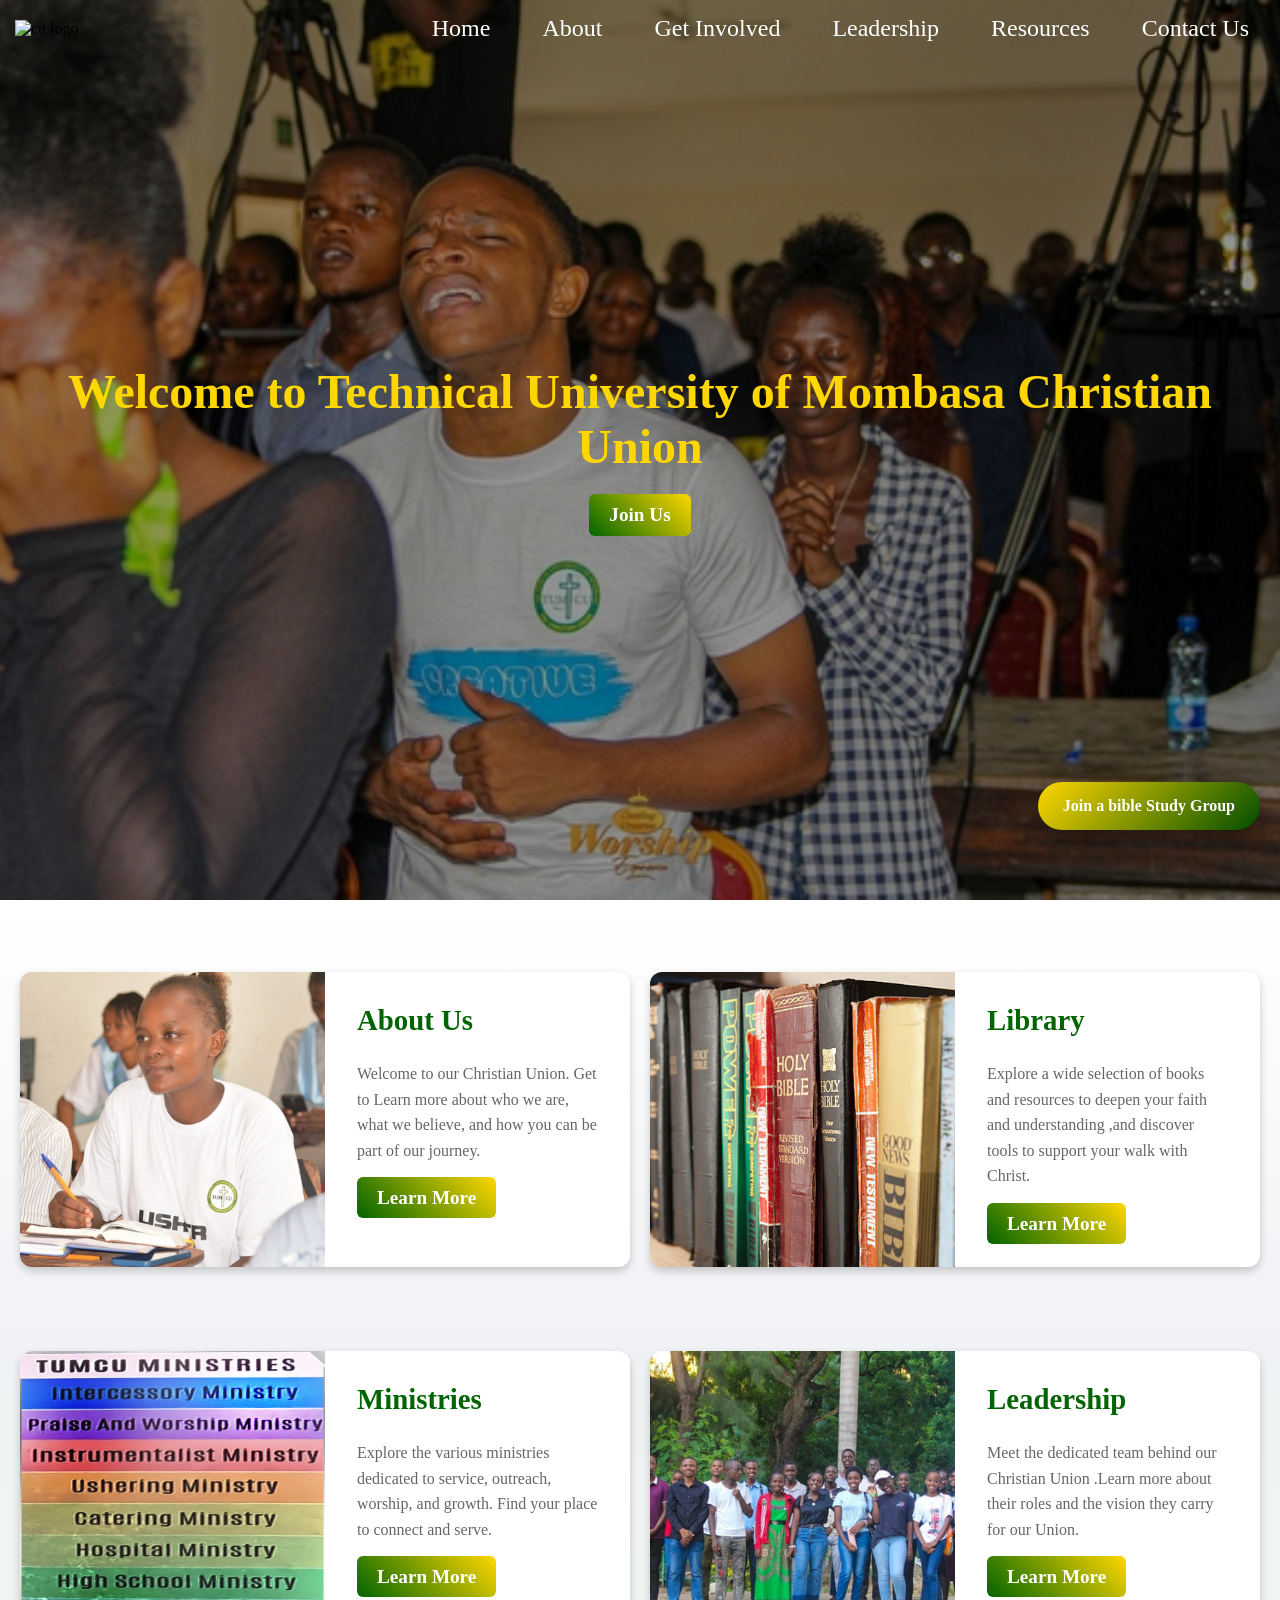
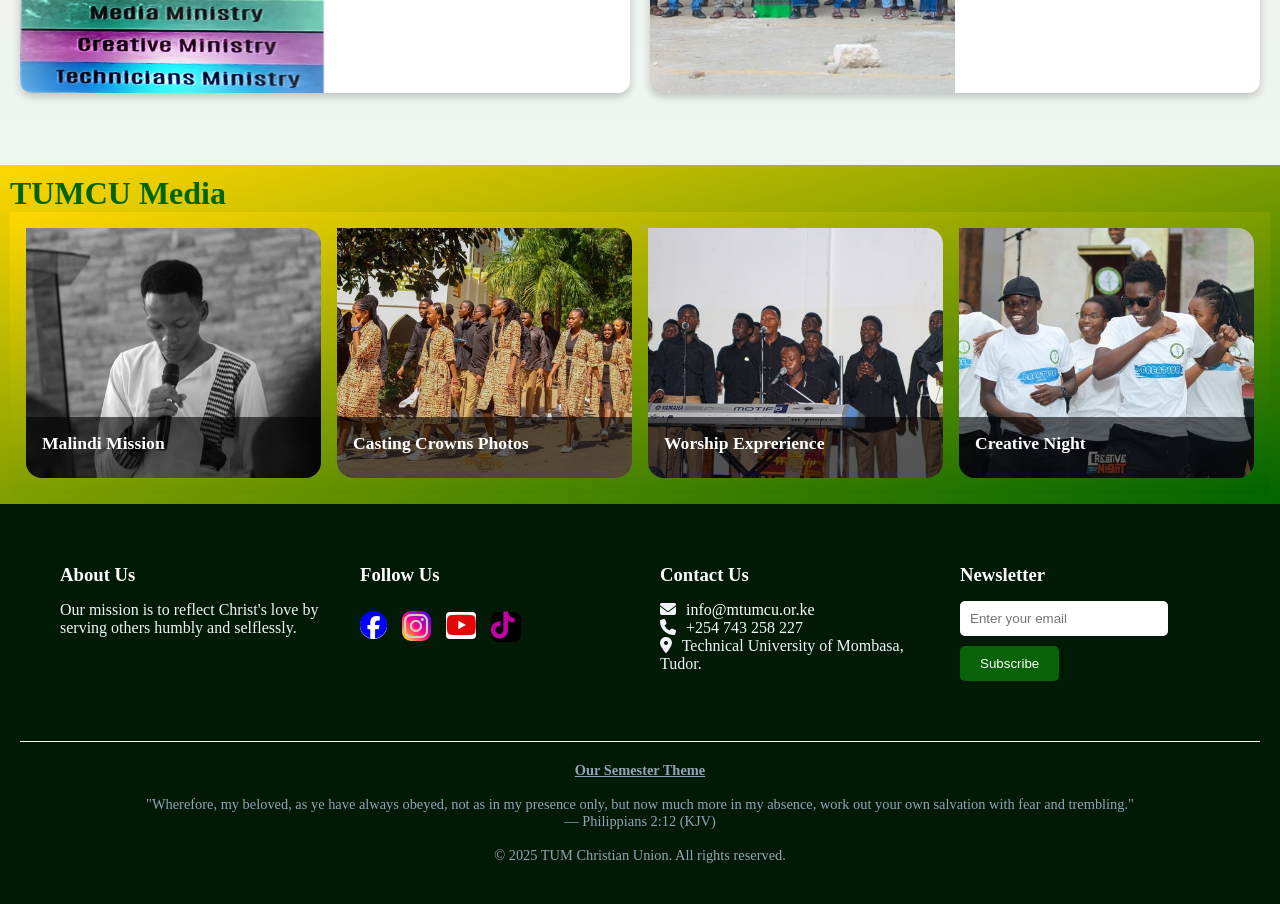
==== index.html @ 7f638dc5 "fix: Correct navigation paths in header and adjust background change interval to 9 seconds" ====
<!DOCTYPE html>
<html lang="en">

<head>
    <meta charset="UTF-8">
    <meta name="viewport" content="width=device-width, initial-scale=1.0">
    <title>Christian Union</title>
    <!-- Fonts -->
    <link href="https://fonts.googleapis.com/css2?family=Poppins:wght@400;600;700&display=swap" rel="stylesheet">
    <link href="https://fonts.googleapis.com/css2?family=Inter:wght@400;600;700&display=swap" rel="stylesheet">

    <!-- Icons -->
    <link rel="stylesheet" href="https://cdnjs.cloudflare.com/ajax/libs/font-awesome/6.7.2/css/all.min.css"
        integrity="sha512-Evv84Mr4kqVGRNSgIGL/F/aIDqQb7xQ2vcrdIwxfjThSH8CSR7PBEakCr51Ck+w+/U6swU2Im1vVX0SVk9ABhg=="
        crossorigin="anonymous" referrerpolicy="no-referrer" />

    <!-- styles -->
    <link rel="stylesheet" href="styles/home.css">
    <!-- <link rel="stylesheet" href="styles/side-bar.css"> -->
    <link rel="stylesheet" href="styles/header-small.css">
    <link rel="stylesheet" href="styles/header-learge.css">
    <link rel="stylesheet" href="styles/footer.css">
</head>

<body>
    <!-- Header -->
    <div class="header"></div>

    <!-- Hero section -->
    <section class="hero">
        <div class="overlay">
            <h1>Welcome to Technical University of Mombasa Christian Union</h1>
            <a href="#join" id="joinUs" class="cta-button">Join Us</a>
        </div>
    </section>

    <!-- Registration form -->
    <div id="regModal" class="reg-modal">
        <div class="modal-content">
            <h3 id="modalTitle">Register</h3>
            <form id="regForm">
                <div class="form-group">
                    <label for="noteTitle">Full Name</label>
                    <input type="text" id="noteTitle" required>
                </div>
                <div class="form-group">
                    <label for="noteTitle">Reg Number</label>
                    <input type="text" id="noteTitle" placeholder="BCOM/327J/2021">
                </div>
                <div class="form-group">
                    <label for="noteTitle">Phone Number</label>
                    <input type="text" id="noteTitle" placeholder="0712347556" required>
                </div>
                <div class="form-group">
                    <label for="noteTitle">Course</label>
                    <input type="text" id="noteTitle" placeholder="Bachelor of Information Science">
                </div>
                <div class="form-group">
                    <label for="noteTitle">Place of Residence</label>
                    <input type="text" id="noteTitle" placeholder="Hostels, Kisauni, Kaa Chonjo..... ">
                </div>
                <div class="form-group">
                    <label for="noteCategory">Ministry</label>
                    <select id="noteCategory">
                         <option value="Todo">Intecessory</option>
                         <option value="Todo">Praise and Worship</option>
                         <option value="Todo">Instrumentalist</option>
                         <option value="Work">Ushering</option>
                         <option value="Work">Catering</option>
                         <option value="Todo">Hospital</option>
                         <option value="Todo">High school</option>
                         <option value="Todo">Media</option>
                         <option value="Ideas">Creative</option>
                         <option value="Ideas">Technician</option>
                         <option value="Personal">I don't belong to any ministry</option>
                    </select>
                </div>
                <div class="modal-actions">
                    <button type="button" class=" cta-button btn-secondary" id="closeModal">Cancel</button>
                    <button type="button" class="cta-button btn-primary" id="save">Save </button>
                </div>
            </form>
        </div>
    </div>

    <section class="second-section">

        <!-- About card -->
        <article class="section-card">
            <img src="img/about-.JPG" alt="">
            <div class="text">
                <h2>About Us </h2>
                <p>
                    Welcome to our Christian Union. Get to Learn more about who we are, what we believe, and how you can
                    be
                    part of our journey.
                </p>

                <a class="cta-button card-cta" href="pages/mission&Visson.html">Learn More</a>
            </div>
        </article>

        <!-- Library card  -->
        <article class="section-card">
            <img src="img/librarybooks1.jpg" alt="">
            <div class="text">
                <h2>Library</h2>
                <p>
                    Explore a wide selection of books and resources to deepen your faith and understanding ,and discover
                    tools to support your walk with Christ.
                </p>

                <a class="cta-button card-cta" href="pages/library.html">Learn More</a>
            </div>
        </article>

        <!-- Ministries Card  -->
        <article class="section-card">
            <img src="img/ministry.jpg" alt="">
            <div class="text">
                <h2>Ministries</h2>
                <p>
                    Explore the various ministries dedicated to service, outreach, worship, and growth. Find your place
                    to
                    connect and serve.
                </p>

                <a class="cta-button card-cta" href="#">Learn More</a>
            </div>
        </article>

        <!-- Leadership Card -->
        <article class="section-card">
            <img src="img/leaders pic.jpg" alt="">
            <div class="text">
                <h2>Leadership</h2>
                <p>
                    Meet the dedicated team behind our Christian Union .Learn more about their roles and the vision they
                    carry for our Union.
                </p>

                <a class="cta-button card-cta" href="#">Learn More</a>
            </div>
        </article>

    </section>

    <!-- Media section -->
    <section class="media">
        <h1>TUMCU Media</h1>
        <div class="media-display"></div>
    </section>




    <!-- Footer -->
    <div class="footer"></div>

    <!-- Floating CTA for bible study -->
    <a href="#" class="floating-cta" id="bibleStudyCta">Join a bible Study Group</a>

    <script>
        const images = [
            'img/prayer-bg .jpg',
            'img/people-bg.jpg',
            'img/backgroud.jpg',
            'img/background-second-section.jpg'
        ];

        let index = 0;
        const hero = document.querySelector('.hero');

        function changeBackground() {
            hero.style.backgroundImage = `url('${images[index]}')`;
            index = (index + 1) % images.length;
        }

        changeBackground(); //Initial load
        setInterval(changeBackground, 9000);   //change after every seven second 


    </script>

    <script type="module" src="modules/home.js"></script>
</body>

</html>
---- styles/home.css ----
/*
 -----------------------------------------------
 This stylesheet is used to style the home page only 
 
 -----------------------------------------------
 */


* {
  margin: 0;
  padding: 0;
  box-sizing: border-box;
}

:root {
  --primary-color: #006400;
  --hover-primary-colo: #004D00;
  --accent-color: #FFD700;
  --accent-light: #FFEA70;
  --sec-bacground-color: #f0f2f5;
  --bacground-color: #ffffff;
  --text-color: #222222;
  --fade-text-color: #666;
  --dark-bg: #000000;
  --heading-fonts: 'popins', sanserif;
  --body-fonts: 'inter', sanserif;
  --modal-bg: rgba(0, 100, 0, 0.4);
}

/* BUTTON STYLES  */

.cta-button {
  margin-top: 20px;
  padding: 12px 24px;
  background-color: var(--primary-color);
  border: none;
  background: linear-gradient(45deg, var(--primary-color), var(--accent-color));
  color: var(--bacground-color);
  text-decoration: none;
  padding: 10px 20px;
  border-radius: 6px;
  font-weight: bold;
  font-size: 1.5rem;
  font-family: var(--heading-fonts);
}

.cta-button:hover {
  background: linear-gradient(45deg, var(--hover-primary-colo), var(--accent-light));
  transform: scale(1.05);
}

.btn-secondary {
  background: linear-gradient(135deg, #f0f2f5, #e6ebef, #dce1e7);
  color: #333;

}

.btn-secondary:hover {
  background: linear-gradient(135deg, #e6ebef, #dce1e7, #c5cbd2);
  transform: scale(1.02);
}



/* THE HERO SECTION STYLES */
.hero {
  position: relative;
  height: 100vh;
  width: 100%;
  background-attachment: fixed;
  background-size: cover;
  background-position: center;
  transition: background-image 1s ease-in-out;
}

.overlay {
  position: absolute;
  top: 0;
  left: 0;
  height: 100%;
  width: 100%;
  background-color: rgba(0, 0, 0, 0.4);
  display: flex;
  flex-direction: column;
  justify-content: center;
  align-items: center;
  text-align: center;

}

.overlay h1 {
  font-size: 2rem;
  max-width: 90%;
  font-family: var(--heading-fonts);
  color: var(--accent-color);
}

/* Responsive */
@media (min-width: 768px) {
  .overlay h1 {
    font-size: 3rem;
  }

  /* .second-section {
         grid-template-columns: repeat(3, 1fr)
    } */
  .cta-button {
    font-size: 1.2rem;
  }
}


/* About section  */
.second-section {
  display: grid;
  gap: 20px;
  padding: 20px;
  background-color: var(--sec-bacground-color);
  padding: 40px 20px;
  background: linear-gradient(to bottom, #ffffff, #f0f2f5, #00640010);
  grid-template-columns: repeat(auto-fit, minmax(250px, 1fr));

}

.section-card {
  display: flex;
  flex-direction: column;
  background-color: var(--bacground-color);
  border-radius: 12px;
  overflow: hidden;
  box-shadow: 0 4px 8px rgba(0, 0, 0, 0.2);
  max-width: 700px;
  margin: 2rem auto;
  transition: transform 0.3s ease;
}

.section-card:hover {
  transform: translateX(-5px);
}

/* Image */
.section-card img {
  width: 100%;
  height: 200px;
  object-fit: cover;

}

.section-card .text {
  padding: 1.5rem;
  color: var(--text-color);
}

.section-card h2 {
  font-size: 1.8rem;
  color: var(--primary-color);
  margin-bottom: 1.5rem;
}

.section-card p {

  font-size: 1rem;
  color: var(--fade-text-color);
  line-height: 1.6;
  margin-bottom: 1.5rem;

}

@media (min-width: 768px) {

  .second-section {
    grid-template-columns: repeat(auto-fit, minmax(450px, 1fr));
  }

  .section-card {
    flex-direction: row;
    max-width: 100%;
  }

  .section-card img {
    width: 50%;
    height: 100%;
    object-fit: cover;
  }

  .section-card .text {
    padding: 2rem;
    width: 50%;
  }
}


/* @media (min-width: 768px) {

 
  .section-card {
    flex-direction: row;
    align-items: center;
  }

  .section-card img {
    width: 50%;
    height: 100%;
  }

  .section-card .text {
    width: 50%;
    padding: 2rem;
  }
} */



/* Media section  */

.media {
  background: linear-gradient(to bottom right, #FFD700, #006400);
  padding: 10px;

}

.media h1 {
  font-size: 2rem;
  max-width: 90%;
  font-family: var(--heading-fonts);
  color: var(--primary-color);
}

.media-display {
  display: grid;
  grid-template-columns: repeat(auto-fit, minmax(250px, 1fr));
  gap: 1rem;
  padding: 1rem;
  position: relative;
  background: linear-gradient(to bottom right, #FFD700, #006400);
}

.media-card {
  border-radius: 0 1rem 1rem 1rem;
  overflow: hidden;
  position: relative;
  z-index: 2;
}

.media-link {
  display: block;
  text-decoration: none;
  color: inherit;
  height: 100%;
}

.media-cover {
  background-size: cover;
  background-position: center;
  height: 250px;
  display: flex;
  align-items: flex-end;
  position: relative;
  transition: transform 0.3s ease;
}

.media-info {
  background: rgba(0, 0, 0, 0.6);
  padding: 1rem;
  width: 100%;
}

.media-info h3 {
  color: white;
  margin: 0 0 0.5rem;
  font-size: 1.1rem;
}

.media-info button {
  background: var(--accent-color);
  border: none;
  padding: 0.4rem 0.8rem;
  border-radius: 0.5rem;
  color: white;
  cursor: pointer;
}



/* REGISTRATION FORM STYLES */
.reg-modal {
  display: none;
  position: fixed;
  overflow-y: auto;
  z-index: 1000;
  left: 0;
  top: 0;
  width: 100%;
  height: 100%;
  background-color: rgba(0, 100, 0, 0.4);
  backdrop-filter: blur(5px);
}

.modal-content {
  background-color: white;
  margin: 10% auto;
  padding: 30px;
  border-radius: 15px;
  width: 90%;
  max-width: 500px;
  box-shadow: 0 20px 50px rgba(0, 0, 0, 0.3);
  animation: modalSlideIn 0.3s ease;
}

@keyframes modalSlideIn {
  from {
    opacity: 0;
    transform: translateY(-50px);
  }

  to {
    opacity: 1;
    transform: translateY(0);
  }
}

.modal-content h3 {
  margin-bottom: 20px;
  color: var(--primary-color);
}

.form-group {
  margin-bottom: 20px;
}

.form-group label {
  display: block;
  margin-bottom: 8px;
  font-weight: 600;
  color: var(--text-color);
}

.form-group input,
.form-group select {
  width: 100%;
  padding: 12px;
  border: 2px solid #e5e7eb;
  border-radius: 8px;
  font-size: 16px;
  outline: none;
  transition: all 0.3s ease;
}

.form-group input:focus,
.form-group select:focus {
  border-color: var(--accent-light);
  box-shadow: 0 0 0 3px rgba(0, 100, 0, 0.1);
}

.modal-actions {
  display: flex;
  gap: 10px;
  justify-content: flex-end;
}

/* FLOATING CTA */
.floating-cta {
  position: fixed;
  bottom: 70px;
  right: 20px;
  background: linear-gradient(135deg, #FFD700 0%, #004D00 100%);
  color: white;
  font-weight: bold;
  font-size: 16px;
  padding: 15px 25px;
  border-radius: 50px;
  box-shadow: 0 10px 25px rgba(0, 0, 0, 0.5);
  text-decoration: none;
  z-index: 999;
  animation: pulse 1.5s infinite;
  transition: background 0.3s ease;
}

.floating-cta:hover {
  transform: translateY(-10px);
}

@keyframes pulse {
  0% {
    transform: scale(1);
    box-shadow: 0 0 0 3px rgba(0, 100, 0, 0.6);
  }

  70% {
    transform: scale(1.1);
    box-shadow: 0 0 0 3px rgba(0, 100, 0, 0.1);
  }

  100% {
    transform: scale(1);
    box-shadow: 0 0 0 3px rgba(0, 100, 0, 0.1);
  }
}
---- styles/header-small.css ----
/*
 -----------------------------------------------
 This stylesheet is used to style the header for the small screen only 
 
 -----------------------------------------------
 */


:root {
  --primary-color: #006400;
  --hover-primary-colo: #004D00;
  --accent-color: #FFD700;
  --accent-light: #FFEA70;
  --sec-bacground-color: #f0f2f5;
  --bacground-color: #ffffff;
  --text-color: #222222;
  --fade-text-color: #666;
  --dark-bg: #000000;
  --heading-fonts: 'popins', sanserif;
  --body-fonts: 'inter', sanserif;
  --modal-bg: rgba(0, 100, 0, 0.4);
}
.header-learge {
    display: none;
}

.small-screen {
    position: fixed;
    top: 0;
    left: 0;
    width: 100%;
    display: flex;
    justify-content: space-between;
    padding: 10px 15px;
    align-items: center;
    z-index: 50;
     /* Transparent to show hero section */
  /* background-color: rgba(255, 255, 255, 0.1); Light white with transparency */

   /* Optional blur effect */
  backdrop-filter: blur(0);

  /* Smooth transition when scrolling */
  transition: background-color 0.3s ease;

}

.small-screen.scrolled {
    backdrop-filter: blur(10px);
        background: linear-gradient(to bottom left, var(--primary-color), var(--accent-color));

  /* background: linear-gradient(45deg, var(--primary-color), var(--accent-color)); */
    /* background-color:  rgba(0,100,0, 0.7); */

}
.logo img{
    height: 60px;
}

.hamburger {
    font-size: 1.5rem;
    font-weight: 800;
    padding: 10px 15px;
    color: var(--bacground-color);
    border-radius: 6px;
    border: none;
     background-color: rgba(0, 100, 0, 0.4);
     z-index: 1100;
}

/* sidebar styles  */
.side-bar {
 position: fixed;
  top: 0;
  right: 0;
  width: 280px;
  height: 100vh;
  padding: 30px 20px;
  background: linear-gradient(to bottom right, var(--primary-color), var(--hover-primary-colo));
  color: #fff;
  z-index: 1050;
  overflow-y: auto;
  transform: translateX(0%);
  transition: transform 0.3s ease-in-out;
}

/* Hide sidebar  */
.side-bar.hidden {
    transform: translateX(100%);
}

/* Overlay  */
.sidebar-overlay {
    position: fixed;
    top: 0;
    left: 0;
    width: 100vw;
    height: 100vh;
    overflow-y: auto;
    background-color:  rgba(0,0,0,0.5);
    z-index: 900;
}

/* hidden Overlay */
.sidebar-overlay.hidden {
    display: none;
}

/* Close button */
.close-btn {
position: absolute;
  top: 15px;
  left: 15px;
  font-size: 2rem;
  color: #fff;
  cursor: pointer;
}

/* Nav Style  */
.side-bar .main-nav {
  margin-top: 60px;
}

.side-bar .nav-list {
   list-style: none;
  padding: 0;
  margin: 0;
}

.side-bar .nav-item {
    margin-bottom: 10px;
}

.side-bar .nav-link {
  display: flex;
  align-items: center;
  gap: 12px;
  padding: 14px 18px;
  font-size: 1.1rem;
  font-weight: 600;
  text-decoration: none;
  color: #fff;
  border-radius: 8px;
  transition: background 0.2s ease-in-out;
}

  
  .nav-link:hover, 
    .nav-link:focus {
      background-color: rgba(255, 255, 255, 0.1);
    }

/* .nav-item a {
    color: white;
    text-decoration: none;
} */


/* Drop down MENU */
.side-bar .dropdown-menu {
     overflow: hidden;
  max-height: 0;
  background-color: var(--hover-primary-colo);
  border-radius: 10px;
  transition: max-height 0.3s ease;
  margin-top: 5px;
  margin-left: 10px;
}

.side-bar .dropdown-menu.show {
    max-height: 500px;
  }

.dropdown-menu li {
    
    margin-bottom: 5px;
}

 .side-bar .dropdown-menu li a {
     display: block;
  padding: 12px 20px 12px 40px;
  font-size: 0.95rem;
  color: #fff;
  text-decoration: none;
  transition: background 0.2s ease;
  }

    

  .dropdown-menu li a:hover,
  .dropdown-menu li a:focus {
  background-color: rgba(255, 255, 255, 0.15);
  }
---- styles/header-learge.css ----
/*
 -----------------------------------------------
 This stylesheet is used to style the heaer for large screens only 
 
 -----------------------------------------------
 */

:root {
    --primary-color: #006400;
    --hover-primary-colo: #004D00;
    --accent-color: #FFD700;
    --accent-light: #FFEA70;
    --bacground-color: #ffffff;
    --text-color:  #222222;
    --dark-bg:#000000;
    --heading-fonts: 'popins', sanserif;
    --body-fonts: 'inter', sanserif;
 }

 @media screen  and (min-width:750px){

     .small-screen  {
        display: none;
     }  
     .side-bar {
      display: none;
     }

     .header-learge {
        display: flex;
        position: fixed;
       width: 100%;
        justify-content: space-between;
        align-items: center;
        padding: 15px;
        font-family: var(--heading-fonts);
        /* background-color:  rgba(0,0,0, 0.1); */
        /* background-color: rgba(255, 255, 255, 0.1); Light white with transparency */
        transition: backdrop-filter 0.3s ease, bacground-color 0.3s ease;
        backdrop-filter: blur(0);
        z-index: 70;
     }
     

     .header-learge:hover {
      backdrop-filter: blur(10px);
      /* background-color:  rgba(0,100,0, 0.4) */
     }

     .header-learge.scrolled  {
      backdrop-filter: blur(10px);
      background: linear-gradient(135deg, #FFD700 0%, #004D00 100%);
      /* background-color:  rgba(0,100,0, 0.7); */
      /* background-color: rgba(255, 255, 255, 0.8); */
     }

     .header-container {
       flex-grow: 1;
     }

     .main-nav .nav-list {
        display: flex;
        gap: 20px;
        list-style: none;
        align-items: center;
        justify-content: flex-end;
        margin: 0;
     }

     .nav-item {
      cursor:  pointer;
      position: relative;
      font-weight: 500;
      text-transform: capitalize;
     }

     .nav-item a {
    color: white;
    text-decoration: none;
}

     .nav-item a {
      text-decoration: none;
      columns: White;
      /* color: var(--accent-light); */
      font-size: 1.5rem;
      padding: 0.5rem 1rem;
      transition: color 0.3s;
     }
     .nav-link {
      text-decoration: none;
      columns: White;
     }

     .nav-item:hover, .nav-item a:hover {
      cursor: pointer;
      color: var(--accent-color);
      transform: scale(1.05);
      /* background-color: var(--primary-color); */
      border-radius: 4px;

     }

     /* Drop down menu  */
     /* Ensure drop down stays open when hovering  either the nav item or the drop down itself  */
     .nav-item.dropdown {
      position: relative;
     }

     .dropdown-menu {
      cursor: pointer;
      display: none;
      position: absolute;
      top: 100%;
      left: 0;
      backdrop-filter: blur(10px);
      background-color:  rgba(0, 100, 0, 1);
      box-shadow: 0 8px 16px rgba(0, 0, 0, 0.1);
      min-width: 200px;
      border-radius: 8px;
      padding: 0.5rem ;
     }

     .dropdown:hover .dropdown-menu {
      cursor: pointer;
      display: block;
     }

     .dropdown-menu li {
      list-style: none;
      padding: 0.5rem 0.5rem;
     }

      .dropdown-menu li a {
      color: white;
      font-size: 1.1rem;
      display: block;
      transition: background 0.2s;
      }

      .dropdown-menu li a:hover {
         
         color: var(--accent-color);
        /* color: #ffffff; */
        padding-right: 10px;
         border-radius: 4px;
         }
 }
---- styles/footer.css ----
/*
 -----------------------------------------------
 This stylesheet is used to style the footer only 
 
 -----------------------------------------------
 */
 
 


    /* body {
      min-height: 20vh;
      display: flex;
      flex-direction: column;
    } */

    footer {
      margin-top: auto;
    }
    footer {
      background-color: #011a05; /* Dark blue-gray */
      color: #f1f5f9; /* Light text */
      padding: 40px 20px;
    }

    .footer-container {
      display: flex;
      flex-wrap: wrap;
      justify-content: space-between;
      max-width: 1200px;
      margin: auto;
      
    }

    .footer-section {
      flex: 1 1 220px;
      margin: 20px;
    }

    .footer-section h3 {
      margin-bottom: 15px;
      color: #fefefe;
    }

    .social-icons {
  list-style: none;
  display: flex;
  gap: 15px;
  padding-top: 10px;
  padding-left: 0;
}

.social-icons li a {
  color: #f1f5f9;
  font-size: 1.7rem;
  transition: color 0.3s ease;
}

 i.fa-facebook{
      color: rgb(4, 0, 255);
      background: rgb(255, 255, 255);
      border: none;
      border-radius: 14px;
    }

    i.fa-instagram{
      color: rgb(212, 205, 191);
      background: linear-gradient(45deg,yellow, #ff008c, #2600ff);
      border: none;
      padding: 2px;
      width: 29px;
      height: 30px;
      border-radius: 9px;
    }

    i.fa-youtube{
      color: rgb(228, 6, 6);
      background: white;
      border: none;
      width: 30px;
      height: 28;
      border-radius: 4px;
    }

    i.fa-tiktok{
      color: rgb(190, 4, 165);
      background: rgb(0, 0, 0);
      border: none;
      width: 30px;
      height: 30px;
      font-size: 27px;
      border-radius: 7px;
    }
    
     i.fa-facebook:hover{
      transform: scale(1.2) rotate(-10deg);
      color: #1e00ff;
      transition: transform 0.2s, color 0.2s;
      font-size: 25px;
    }

    i.fa-tiktok:hover{
      transform: scale(1.2) rotate(-10deg);
      color: rgb(190, 4, 165);
      transition: transform 0.2s, color 0.2s;
      font-size: 25px;
    }

    i.fa-instagram:hover{
      transform: scale(1.2) rotate(-10deg);
      color: rgb(255, 255, 255);
      transition: transform 0.2s, color 0.2s;
      font-size: 25px;
    }

    i.fa-youtube:hover{
      transform: scale(1.2) rotate(-10deg);
      color: #ab0000;
      transition: transform 0.2s, color 0.2s;
      font-size: 25px;
    }
    .footer-section ul {
      list-style: none;
      padding-left: 0;
    }

    .newsletter input[type="email"] {
      padding: 10px;
      width: 80%;
      border: none;
      border-radius: 5px;
      margin-bottom: 10px;
    }

    #email{
      text-decoration: none;
      color: white;


    }

    .newsletter button {
      padding: 10px 20px;
      background-color: #086308;
      color: #ffffff;
      border: none;
      border-radius: 5px;
      cursor: pointer;
    }

    .newsletter button:hover {
      background-color: #047109;
    }

    .footer-bottom {
      text-align: center;
      margin-top: 30px;
      font-size: 0.9rem;
      border-top: 1px solid #ffffff;
      padding-top: 20px;
      color: #94a3b8;
    }

    @media (max-width: 768px) {
      .footer-container {
        flex-direction: column;
        align-items: center;
      }

      .footer-section {
        margin: 10px 0;
        text-align: center;
      }

      .newsletter input[type="email"] {
        width: 100%;
      }
    }
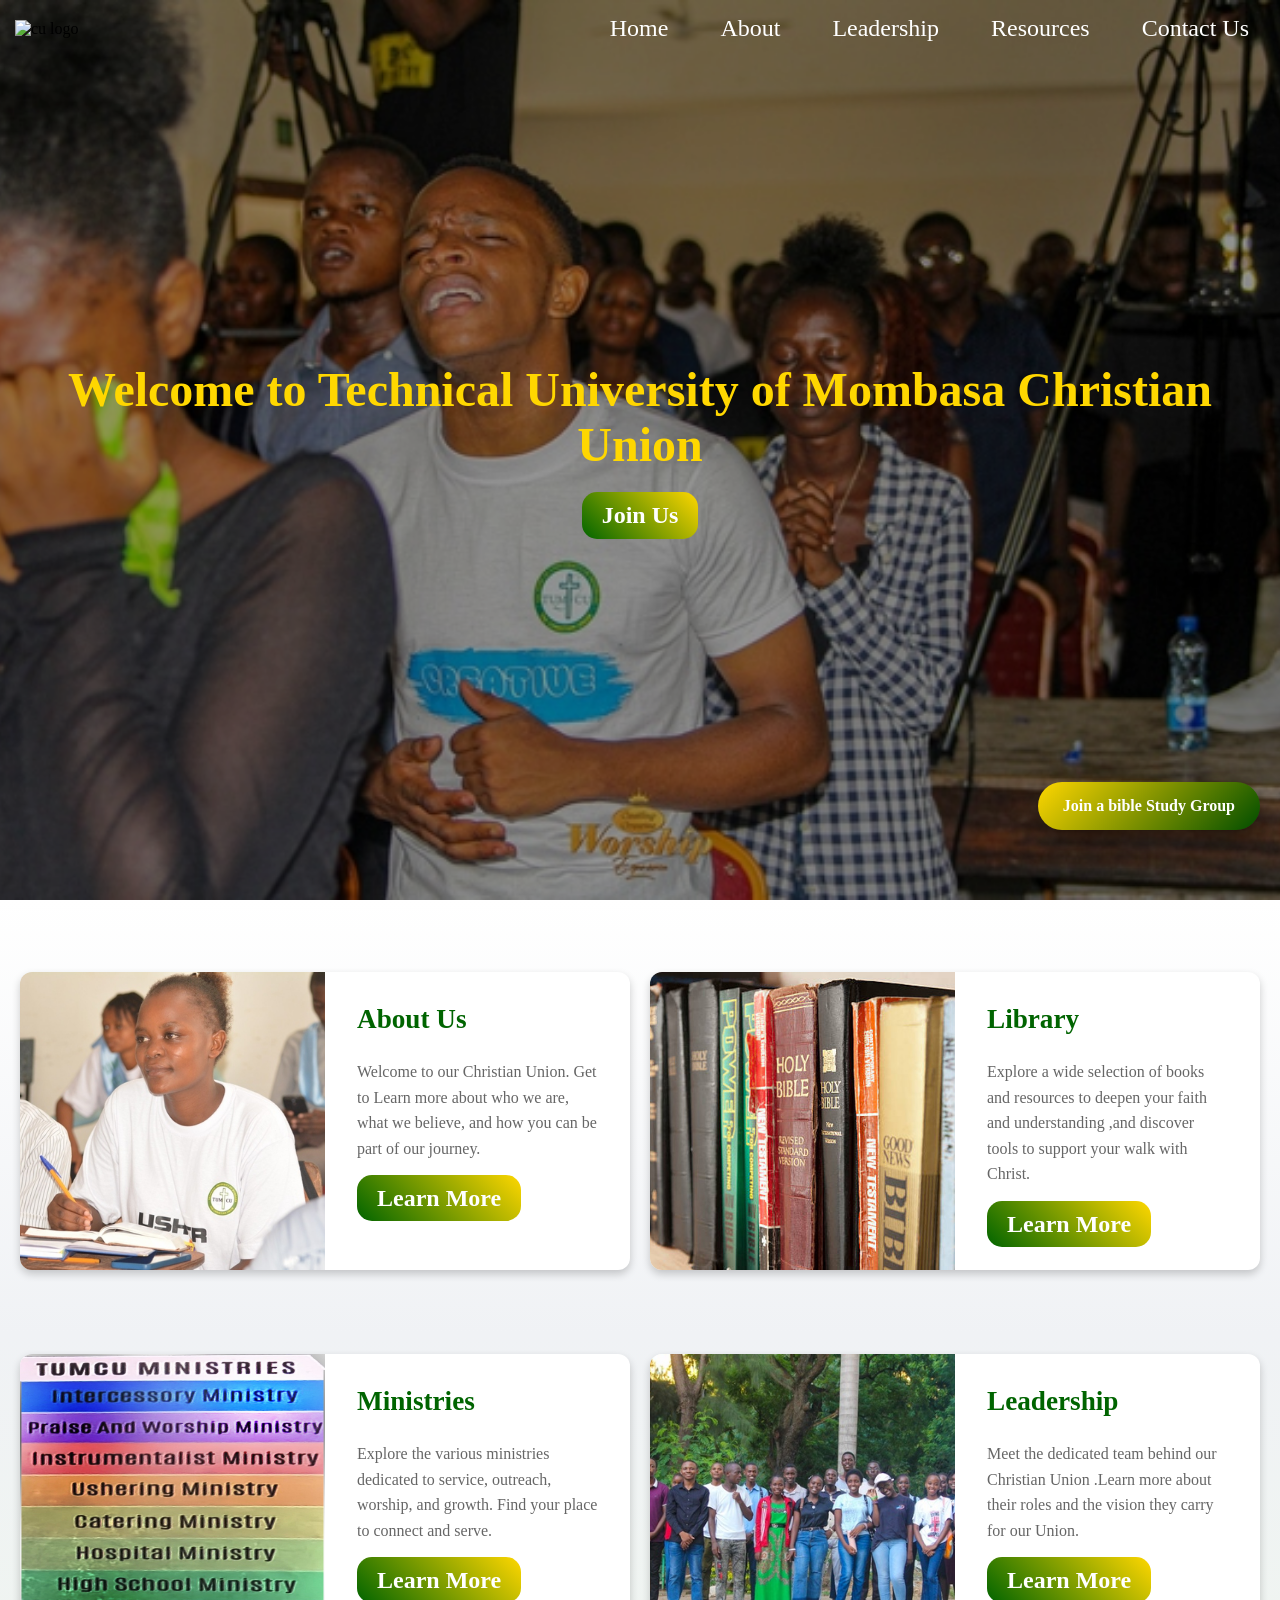
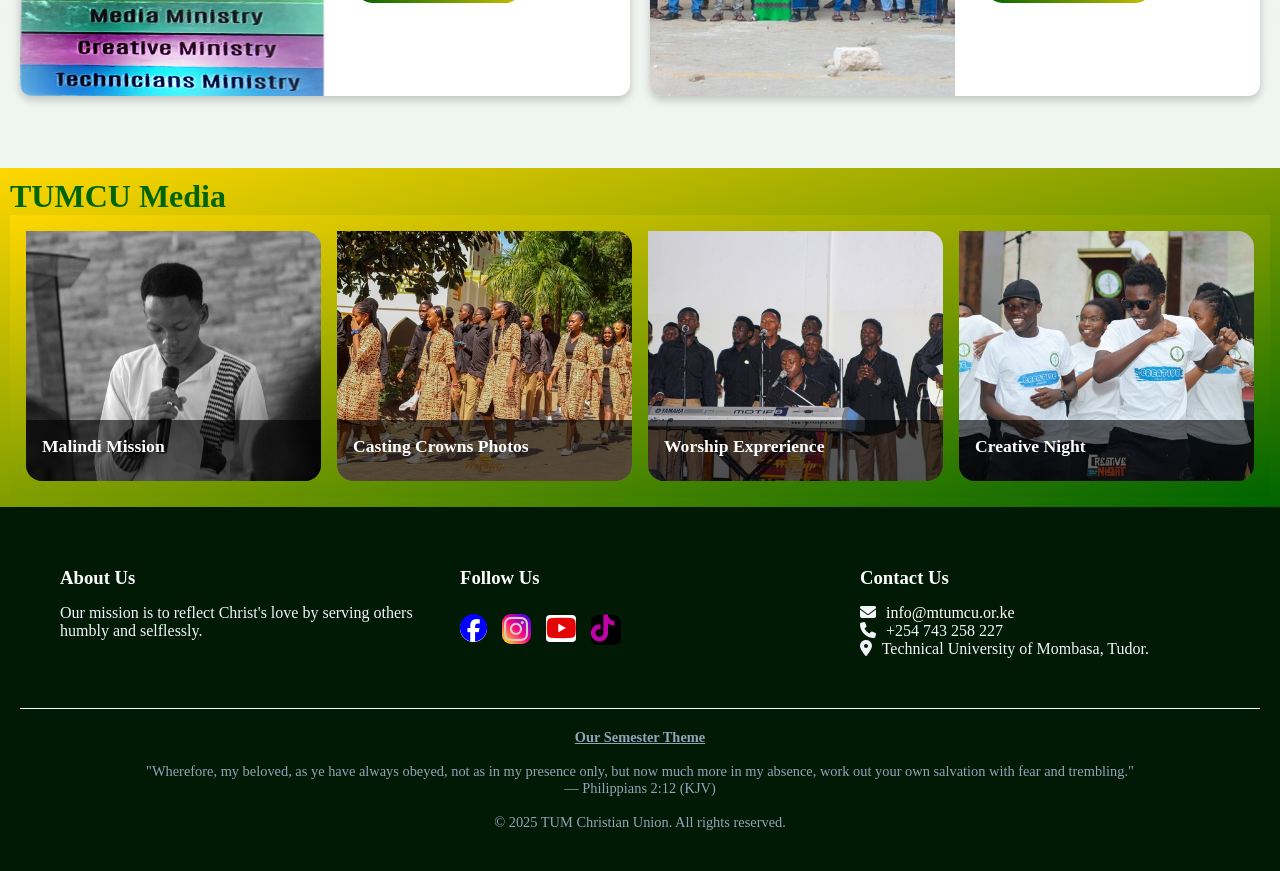
==== commit fa2e5678: "fix: Update navigation links in header and main page to point to correct pages" ====
--- a/index.html
+++ b/index.html
@@ -125,7 +125,7 @@
                     connect and serve.
                 </p>
 
-                <a class="cta-button card-cta" href="#">Learn More</a>
+                <a class="cta-button card-cta" href="pages/ministries.html">Learn More</a>
             </div>
         </article>
 
--- a/styles/home.css
+++ b/styles/home.css
@@ -38,9 +38,9 @@
   color: var(--bacground-color);
   text-decoration: none;
   padding: 10px 20px;
-  border-radius: 6px;
+  border-radius: 15px;
   font-weight: bold;
-  font-size: 1.5rem;
+  font-size: 1rem;
   font-family: var(--heading-fonts);
 }
 
@@ -60,6 +60,11 @@
   transform: scale(1.02);
 }
 
+@media screen and (min-width:750px){
+  .cta-button {
+  font-size: 1.5rem;
+  }
+}
 
 
 /* THE HERO SECTION STYLES */
@@ -99,13 +104,6 @@
 @media (min-width: 768px) {
   .overlay h1 {
     font-size: 3rem;
-  }
-
-  /* .second-section {
-         grid-template-columns: repeat(3, 1fr)
-    } */
-  .cta-button {
-    font-size: 1.2rem;
   }
 }
 
@@ -147,12 +145,12 @@
 }
 
 .section-card .text {
-  padding: 1.5rem;
+  padding: 1.2rem;
   color: var(--text-color);
 }
 
 .section-card h2 {
-  font-size: 1.8rem;
+  font-size: 1.4rem;
   color: var(--primary-color);
   margin-bottom: 1.5rem;
 }
@@ -187,32 +185,12 @@
     padding: 2rem;
     width: 50%;
   }
-}
-
-
-/* @media (min-width: 768px) {
-
- 
-  .section-card {
-    flex-direction: row;
-    align-items: center;
-  }
-
-  .section-card img {
-    width: 50%;
-    height: 100%;
-  }
-
-  .section-card .text {
-    width: 50%;
-    padding: 2rem;
-  }
-} */
-
-
+  .section-card h2 {
+  font-size: 1.7rem
+  }
+}
 
 /* Media section  */
-
 .media {
   background: linear-gradient(to bottom right, #FFD700, #006400);
   padding: 10px;
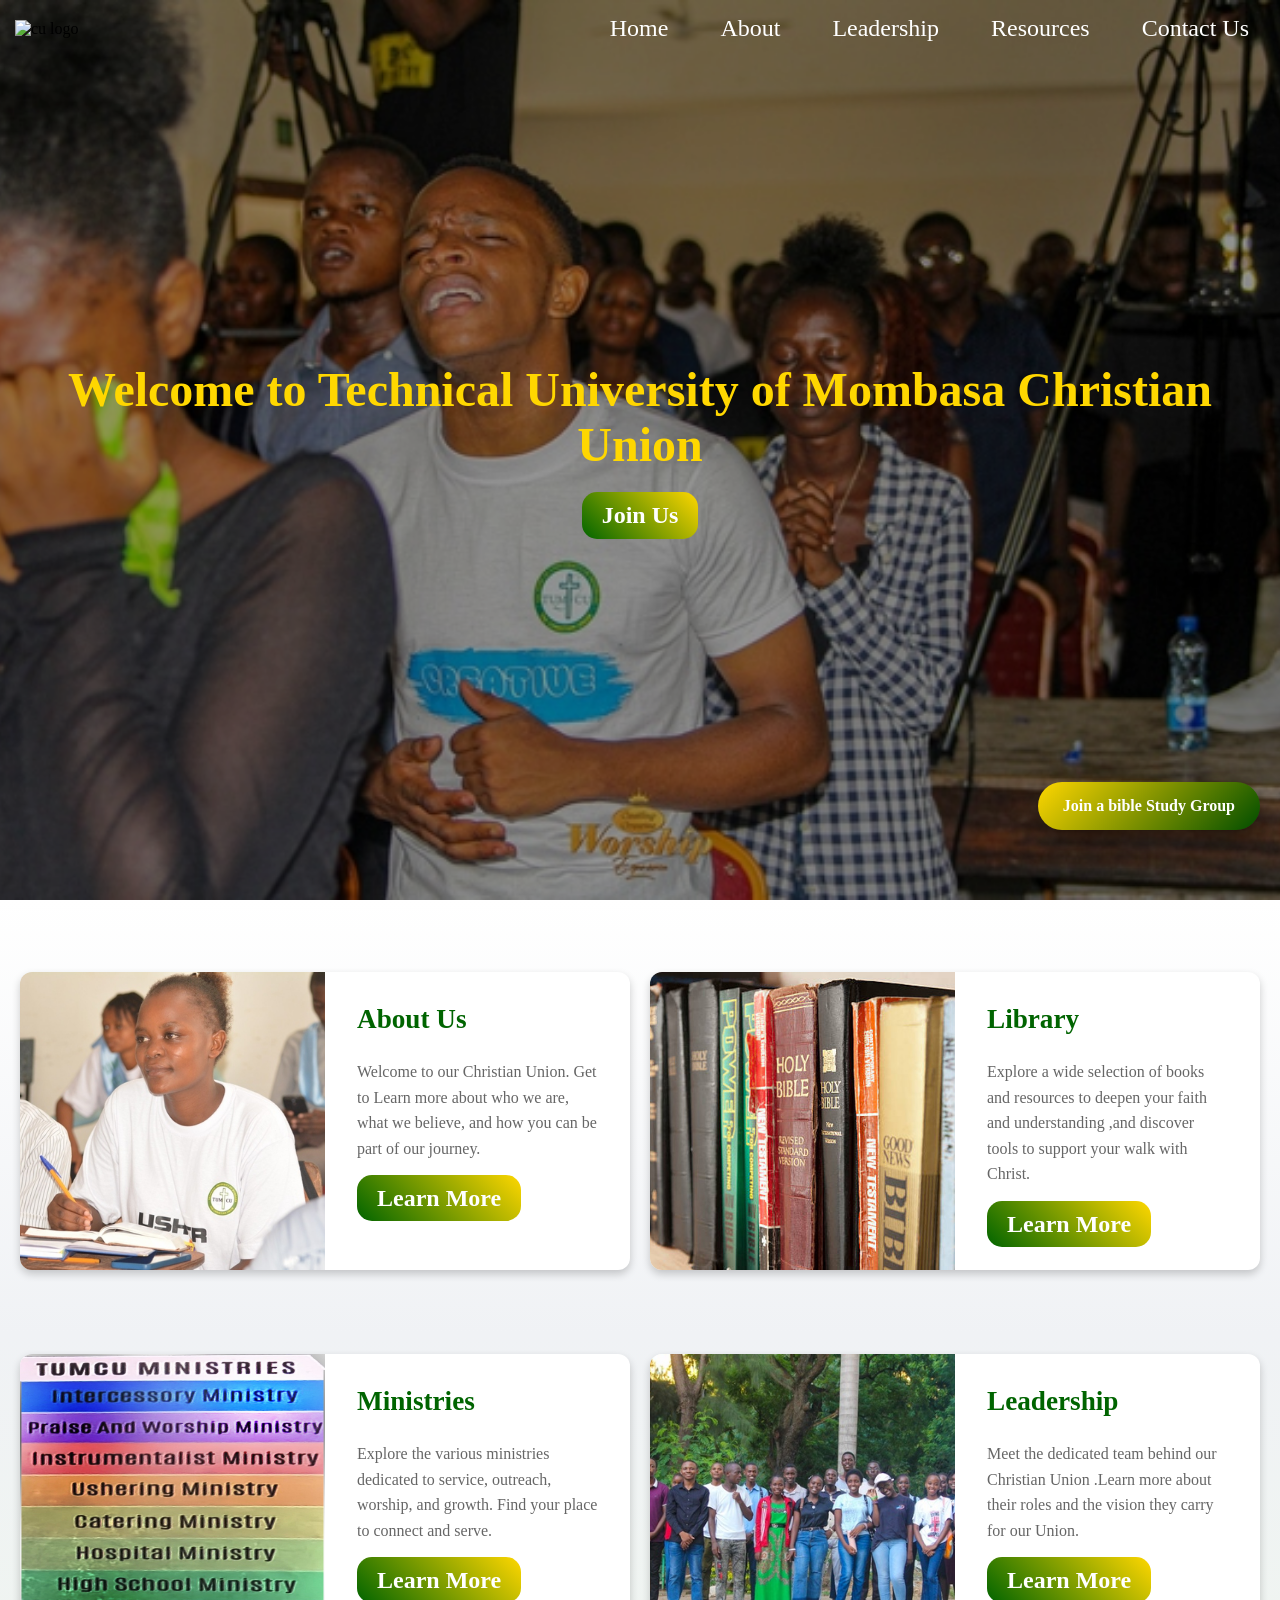
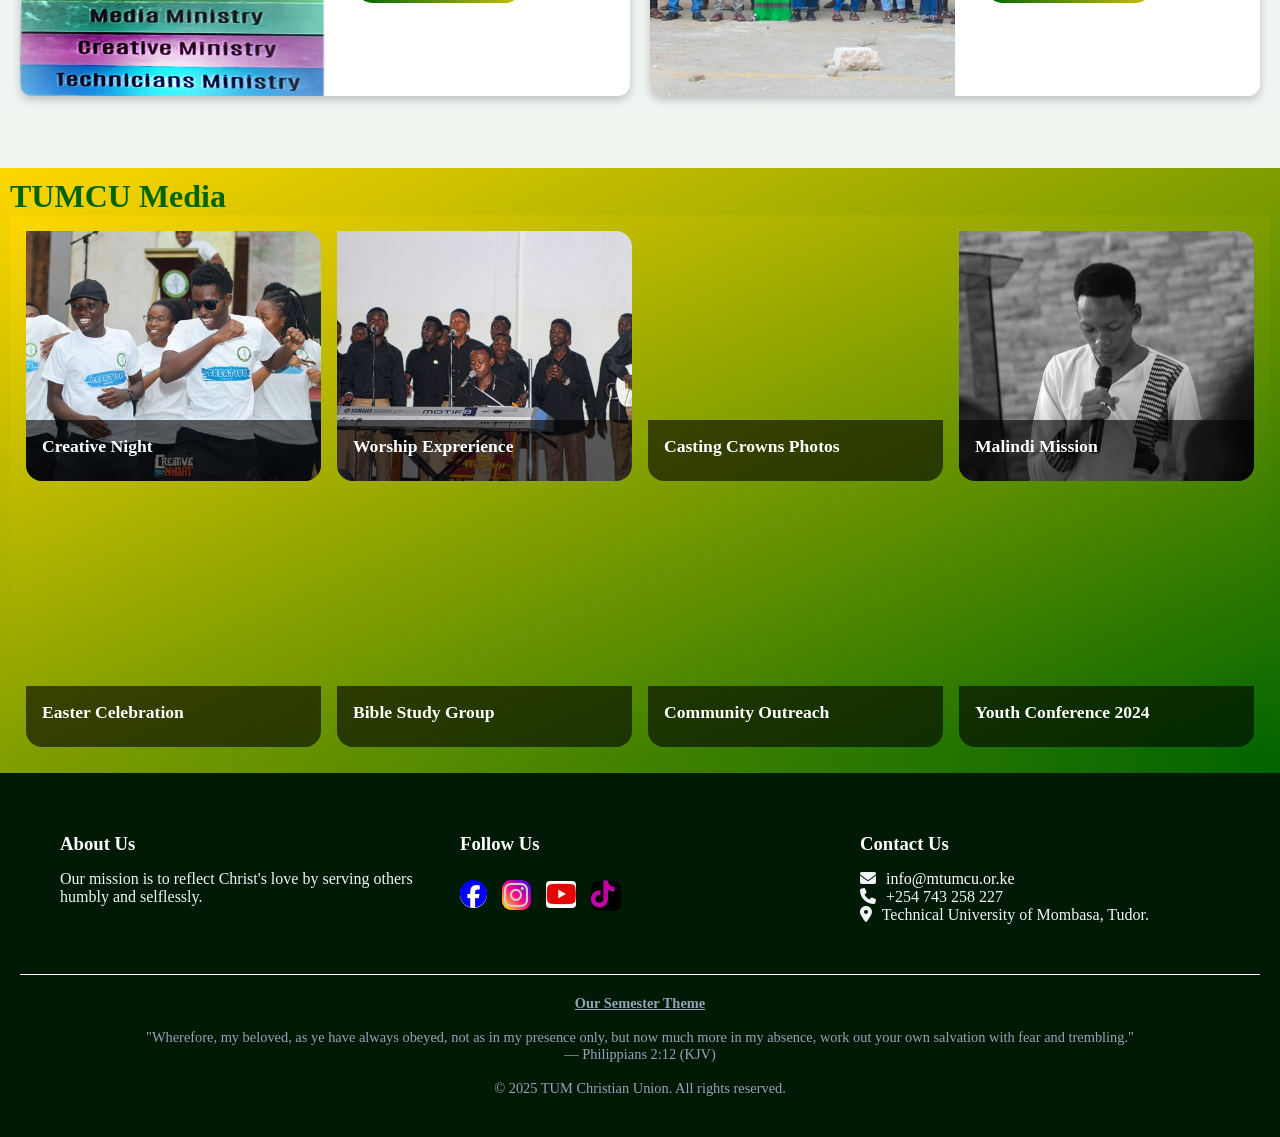
==== commit 082644e2: "feat: Update media data, enhance gallery and home media rendering, and improve HTML structure" ====
--- a/index.html
+++ b/index.html
@@ -1,188 +1,217 @@
 <!DOCTYPE html>
 <html lang="en">
-
-<head>
-    <meta charset="UTF-8">
-    <meta name="viewport" content="width=device-width, initial-scale=1.0">
+  <head>
+    <meta charset="UTF-8" />
+    <meta name="viewport" content="width=device-width, initial-scale=1.0" />
     <title>Christian Union</title>
     <!-- Fonts -->
-    <link href="https://fonts.googleapis.com/css2?family=Poppins:wght@400;600;700&display=swap" rel="stylesheet">
-    <link href="https://fonts.googleapis.com/css2?family=Inter:wght@400;600;700&display=swap" rel="stylesheet">
+    <link
+      href="https://fonts.googleapis.com/css2?family=Poppins:wght@400;600;700&display=swap"
+      rel="stylesheet"
+    />
+    <link
+      href="https://fonts.googleapis.com/css2?family=Inter:wght@400;600;700&display=swap"
+      rel="stylesheet"
+    />
 
     <!-- Icons -->
-    <link rel="stylesheet" href="https://cdnjs.cloudflare.com/ajax/libs/font-awesome/6.7.2/css/all.min.css"
-        integrity="sha512-Evv84Mr4kqVGRNSgIGL/F/aIDqQb7xQ2vcrdIwxfjThSH8CSR7PBEakCr51Ck+w+/U6swU2Im1vVX0SVk9ABhg=="
-        crossorigin="anonymous" referrerpolicy="no-referrer" />
+    <link
+      rel="stylesheet"
+      href="https://cdnjs.cloudflare.com/ajax/libs/font-awesome/6.7.2/css/all.min.css"
+      integrity="sha512-Evv84Mr4kqVGRNSgIGL/F/aIDqQb7xQ2vcrdIwxfjThSH8CSR7PBEakCr51Ck+w+/U6swU2Im1vVX0SVk9ABhg=="
+      crossorigin="anonymous"
+      referrerpolicy="no-referrer"
+    />
 
     <!-- styles -->
-    <link rel="stylesheet" href="styles/home.css">
+    <link rel="stylesheet" href="styles/home.css" />
     <!-- <link rel="stylesheet" href="styles/side-bar.css"> -->
-    <link rel="stylesheet" href="styles/header-small.css">
-    <link rel="stylesheet" href="styles/header-learge.css">
-    <link rel="stylesheet" href="styles/footer.css">
-</head>
-
-<body>
+    <link rel="stylesheet" href="styles/header-small.css" />
+    <link rel="stylesheet" href="styles/header-learge.css" />
+    <link rel="stylesheet" href="styles/footer.css" />
+  </head>
+
+  <body>
     <!-- Header -->
     <div class="header"></div>
 
     <!-- Hero section -->
     <section class="hero">
-        <div class="overlay">
-            <h1>Welcome to Technical University of Mombasa Christian Union</h1>
-            <a href="#join" id="joinUs" class="cta-button">Join Us</a>
-        </div>
+      <div class="overlay">
+        <h1>Welcome to Technical University of Mombasa Christian Union</h1>
+        <a href="#join" id="joinUs" class="cta-button join">Join Us</a>
+      </div>
     </section>
 
     <!-- Registration form -->
     <div id="regModal" class="reg-modal">
-        <div class="modal-content">
-            <h3 id="modalTitle">Register</h3>
-            <form id="regForm">
-                <div class="form-group">
-                    <label for="noteTitle">Full Name</label>
-                    <input type="text" id="noteTitle" required>
-                </div>
-                <div class="form-group">
-                    <label for="noteTitle">Reg Number</label>
-                    <input type="text" id="noteTitle" placeholder="BCOM/327J/2021">
-                </div>
-                <div class="form-group">
-                    <label for="noteTitle">Phone Number</label>
-                    <input type="text" id="noteTitle" placeholder="0712347556" required>
-                </div>
-                <div class="form-group">
-                    <label for="noteTitle">Course</label>
-                    <input type="text" id="noteTitle" placeholder="Bachelor of Information Science">
-                </div>
-                <div class="form-group">
-                    <label for="noteTitle">Place of Residence</label>
-                    <input type="text" id="noteTitle" placeholder="Hostels, Kisauni, Kaa Chonjo..... ">
-                </div>
-                <div class="form-group">
-                    <label for="noteCategory">Ministry</label>
-                    <select id="noteCategory">
-                         <option value="Todo">Intecessory</option>
-                         <option value="Todo">Praise and Worship</option>
-                         <option value="Todo">Instrumentalist</option>
-                         <option value="Work">Ushering</option>
-                         <option value="Work">Catering</option>
-                         <option value="Todo">Hospital</option>
-                         <option value="Todo">High school</option>
-                         <option value="Todo">Media</option>
-                         <option value="Ideas">Creative</option>
-                         <option value="Ideas">Technician</option>
-                         <option value="Personal">I don't belong to any ministry</option>
-                    </select>
-                </div>
-                <div class="modal-actions">
-                    <button type="button" class=" cta-button btn-secondary" id="closeModal">Cancel</button>
-                    <button type="button" class="cta-button btn-primary" id="save">Save </button>
-                </div>
-            </form>
-        </div>
+      <div class="modal-content">
+        <h3 id="modalTitle">Register</h3>
+        <form id="regForm">
+          <div class="form-group">
+            <label for="noteTitle">Full Name</label>
+            <input type="text" id="noteTitle" required />
+          </div>
+          <div class="form-group">
+            <label for="noteTitle">Reg Number</label>
+            <input type="text" id="noteTitle" placeholder="BCOM/327J/2021" />
+          </div>
+          <div class="form-group">
+            <label for="noteTitle">Phone Number</label>
+            <input
+              type="text"
+              id="noteTitle"
+              placeholder="0712347556"
+              required
+            />
+          </div>
+          <div class="form-group">
+            <label for="noteTitle">Course</label>
+            <input
+              type="text"
+              id="noteTitle"
+              placeholder="Bachelor of Information Science"
+            />
+          </div>
+          <div class="form-group">
+            <label for="noteTitle">Place of Residence</label>
+            <input
+              type="text"
+              id="noteTitle"
+              placeholder="Hostels, Kisauni, Kaa Chonjo..... "
+            />
+          </div>
+          <div class="form-group">
+            <label for="noteCategory">Ministry</label>
+            <select id="noteCategory">
+              <option value="Todo">Intecessory</option>
+              <option value="Todo">Praise and Worship</option>
+              <option value="Todo">Instrumentalist</option>
+              <option value="Work">Ushering</option>
+              <option value="Work">Catering</option>
+              <option value="Todo">Hospital</option>
+              <option value="Todo">High school</option>
+              <option value="Todo">Media</option>
+              <option value="Ideas">Creative</option>
+              <option value="Ideas">Technician</option>
+              <option value="Personal">I don't belong to any ministry</option>
+            </select>
+          </div>
+          <div class="modal-actions">
+            <button
+              type="button"
+              class="cta-button btn-secondary"
+              id="closeModal"
+            >
+              Cancel
+            </button>
+            <button type="button" class="cta-button btn-primary" id="save">
+              Save
+            </button>
+          </div>
+        </form>
+      </div>
     </div>
 
     <section class="second-section">
-
-        <!-- About card -->
-        <article class="section-card">
-            <img src="img/about-.JPG" alt="">
-            <div class="text">
-                <h2>About Us </h2>
-                <p>
-                    Welcome to our Christian Union. Get to Learn more about who we are, what we believe, and how you can
-                    be
-                    part of our journey.
-                </p>
-
-                <a class="cta-button card-cta" href="pages/mission&Visson.html">Learn More</a>
-            </div>
-        </article>
-
-        <!-- Library card  -->
-        <article class="section-card">
-            <img src="img/librarybooks1.jpg" alt="">
-            <div class="text">
-                <h2>Library</h2>
-                <p>
-                    Explore a wide selection of books and resources to deepen your faith and understanding ,and discover
-                    tools to support your walk with Christ.
-                </p>
-
-                <a class="cta-button card-cta" href="pages/library.html">Learn More</a>
-            </div>
-        </article>
-
-        <!-- Ministries Card  -->
-        <article class="section-card">
-            <img src="img/ministry.jpg" alt="">
-            <div class="text">
-                <h2>Ministries</h2>
-                <p>
-                    Explore the various ministries dedicated to service, outreach, worship, and growth. Find your place
-                    to
-                    connect and serve.
-                </p>
-
-                <a class="cta-button card-cta" href="pages/ministries.html">Learn More</a>
-            </div>
-        </article>
-
-        <!-- Leadership Card -->
-        <article class="section-card">
-            <img src="img/leaders pic.jpg" alt="">
-            <div class="text">
-                <h2>Leadership</h2>
-                <p>
-                    Meet the dedicated team behind our Christian Union .Learn more about their roles and the vision they
-                    carry for our Union.
-                </p>
-
-                <a class="cta-button card-cta" href="#">Learn More</a>
-            </div>
-        </article>
-
+      <!-- About card -->
+      <article class="section-card">
+        <img src="img/about-.JPG" alt="" />
+        <div class="text">
+          <h2>About Us</h2>
+          <p>
+            Welcome to our Christian Union. Get to Learn more about who we are,
+            what we believe, and how you can be part of our journey.
+          </p>
+
+          <a class="cta-button card-cta" href="pages/mission&Visson.html"
+            >Learn More</a
+          >
+        </div>
+      </article>
+
+      <!-- Library card  -->
+      <article class="section-card">
+        <img src="img/librarybooks1.jpg" alt="" />
+        <div class="text">
+          <h2>Library</h2>
+          <p>
+            Explore a wide selection of books and resources to deepen your faith
+            and understanding ,and discover tools to support your walk with
+            Christ.
+          </p>
+
+          <a class="cta-button card-cta" href="pages/library.html"
+            >Learn More</a
+          >
+        </div>
+      </article>
+
+      <!-- Ministries Card  -->
+      <article class="section-card">
+        <img src="img/ministry.jpg" alt="" />
+        <div class="text">
+          <h2>Ministries</h2>
+          <p>
+            Explore the various ministries dedicated to service, outreach,
+            worship, and growth. Find your place to connect and serve.
+          </p>
+
+          <a class="cta-button card-cta" href="pages/ministries.html"
+            >Learn More</a
+          >
+        </div>
+      </article>
+
+      <!-- Leadership Card -->
+      <article class="section-card">
+        <img src="img/leaders pic.jpg" alt="" />
+        <div class="text">
+          <h2>Leadership</h2>
+          <p>
+            Meet the dedicated team behind our Christian Union .Learn more about
+            their roles and the vision they carry for our Union.
+          </p>
+
+          <a class="cta-button card-cta" href="#">Learn More</a>
+        </div>
+      </article>
     </section>
 
     <!-- Media section -->
     <section class="media">
-        <h1>TUMCU Media</h1>
-        <div class="media-display"></div>
+      <h1>TUMCU Media</h1>
+      <div class="media-display" id="mediaGrid"></div>
     </section>
-
-
-
 
     <!-- Footer -->
     <div class="footer"></div>
 
     <!-- Floating CTA for bible study -->
-    <a href="#" class="floating-cta" id="bibleStudyCta">Join a bible Study Group</a>
+    <a href="#" class="floating-cta" id="bibleStudyCta"
+      >Join a bible Study Group</a
+    >
 
     <script>
-        const images = [
-            'img/prayer-bg .jpg',
-            'img/people-bg.jpg',
-            'img/backgroud.jpg',
-            'img/background-second-section.jpg'
-        ];
-
-        let index = 0;
-        const hero = document.querySelector('.hero');
-
-        function changeBackground() {
-            hero.style.backgroundImage = `url('${images[index]}')`;
-            index = (index + 1) % images.length;
-        }
-
-        changeBackground(); //Initial load
-        setInterval(changeBackground, 9000);   //change after every seven second 
-
-
+      const images = [
+        "img/prayer-bg .jpg",
+        "img/people-bg.jpg",
+        "img/backgroud.jpg",
+        "img/background-second-section.jpg",
+      ];
+
+      let index = 0;
+      const hero = document.querySelector(".hero");
+
+      function changeBackground() {
+        hero.style.backgroundImage = `url('${images[index]}')`;
+        index = (index + 1) % images.length;
+      }
+
+      changeBackground(); //Initial load
+      setInterval(changeBackground, 9000); //change after every seven second
     </script>
 
     <script type="module" src="modules/home.js"></script>
-</body>
-
-</html>+  </body>
+</html>
--- a/styles/home.css
+++ b/styles/home.css
@@ -5,7 +5,6 @@
  -----------------------------------------------
  */
 
-
 * {
   margin: 0;
   padding: 0;
@@ -14,16 +13,16 @@
 
 :root {
   --primary-color: #006400;
-  --hover-primary-colo: #004D00;
-  --accent-color: #FFD700;
-  --accent-light: #FFEA70;
+  --hover-primary-colo: #004d00;
+  --accent-color: #ffd700;
+  --accent-light: #ffea70;
   --sec-bacground-color: #f0f2f5;
   --bacground-color: #ffffff;
   --text-color: #222222;
   --fade-text-color: #666;
   --dark-bg: #000000;
-  --heading-fonts: 'popins', sanserif;
-  --body-fonts: 'inter', sanserif;
+  --heading-fonts: "popins", sanserif;
+  --body-fonts: "inter", sanserif;
   --modal-bg: rgba(0, 100, 0, 0.4);
 }
 
@@ -45,14 +44,17 @@
 }
 
 .cta-button:hover {
-  background: linear-gradient(45deg, var(--hover-primary-colo), var(--accent-light));
+  background: linear-gradient(
+    45deg,
+    var(--hover-primary-colo),
+    var(--accent-light)
+  );
   transform: scale(1.05);
 }
 
 .btn-secondary {
   background: linear-gradient(135deg, #f0f2f5, #e6ebef, #dce1e7);
   color: #333;
-
 }
 
 .btn-secondary:hover {
@@ -60,12 +62,11 @@
   transform: scale(1.02);
 }
 
-@media screen and (min-width:750px){
+@media screen and (min-width: 750px) {
   .cta-button {
-  font-size: 1.5rem;
-  }
-}
-
+    font-size: 1.5rem;
+  }
+}
 
 /* THE HERO SECTION STYLES */
 .hero {
@@ -90,7 +91,6 @@
   justify-content: center;
   align-items: center;
   text-align: center;
-
 }
 
 .overlay h1 {
@@ -106,7 +106,6 @@
     font-size: 3rem;
   }
 }
-
 
 /* About section  */
 .second-section {
@@ -117,7 +116,6 @@
   padding: 40px 20px;
   background: linear-gradient(to bottom, #ffffff, #f0f2f5, #00640010);
   grid-template-columns: repeat(auto-fit, minmax(250px, 1fr));
-
 }
 
 .section-card {
@@ -141,7 +139,6 @@
   width: 100%;
   height: 200px;
   object-fit: cover;
-
 }
 
 .section-card .text {
@@ -156,16 +153,13 @@
 }
 
 .section-card p {
-
   font-size: 1rem;
   color: var(--fade-text-color);
   line-height: 1.6;
   margin-bottom: 1.5rem;
-
 }
 
 @media (min-width: 768px) {
-
   .second-section {
     grid-template-columns: repeat(auto-fit, minmax(450px, 1fr));
   }
@@ -186,15 +180,14 @@
     width: 50%;
   }
   .section-card h2 {
-  font-size: 1.7rem
+    font-size: 1.7rem;
   }
 }
 
 /* Media section  */
 .media {
-  background: linear-gradient(to bottom right, #FFD700, #006400);
+  background: linear-gradient(to bottom right, #ffd700, #006400);
   padding: 10px;
-
 }
 
 .media h1 {
@@ -210,7 +203,7 @@
   gap: 1rem;
   padding: 1rem;
   position: relative;
-  background: linear-gradient(to bottom right, #FFD700, #006400);
+  background: linear-gradient(to bottom right, #ffd700, #006400);
 }
 
 .media-card {
@@ -257,8 +250,6 @@
   color: white;
   cursor: pointer;
 }
-
-
 
 /* REGISTRATION FORM STYLES */
 .reg-modal {
@@ -341,7 +332,7 @@
   position: fixed;
   bottom: 70px;
   right: 20px;
-  background: linear-gradient(135deg, #FFD700 0%, #004D00 100%);
+  background: linear-gradient(135deg, #ffd700 0%, #004d00 100%);
   color: white;
   font-weight: bold;
   font-size: 16px;
@@ -373,4 +364,4 @@
     transform: scale(1);
     box-shadow: 0 0 0 3px rgba(0, 100, 0, 0.1);
   }
-}+}
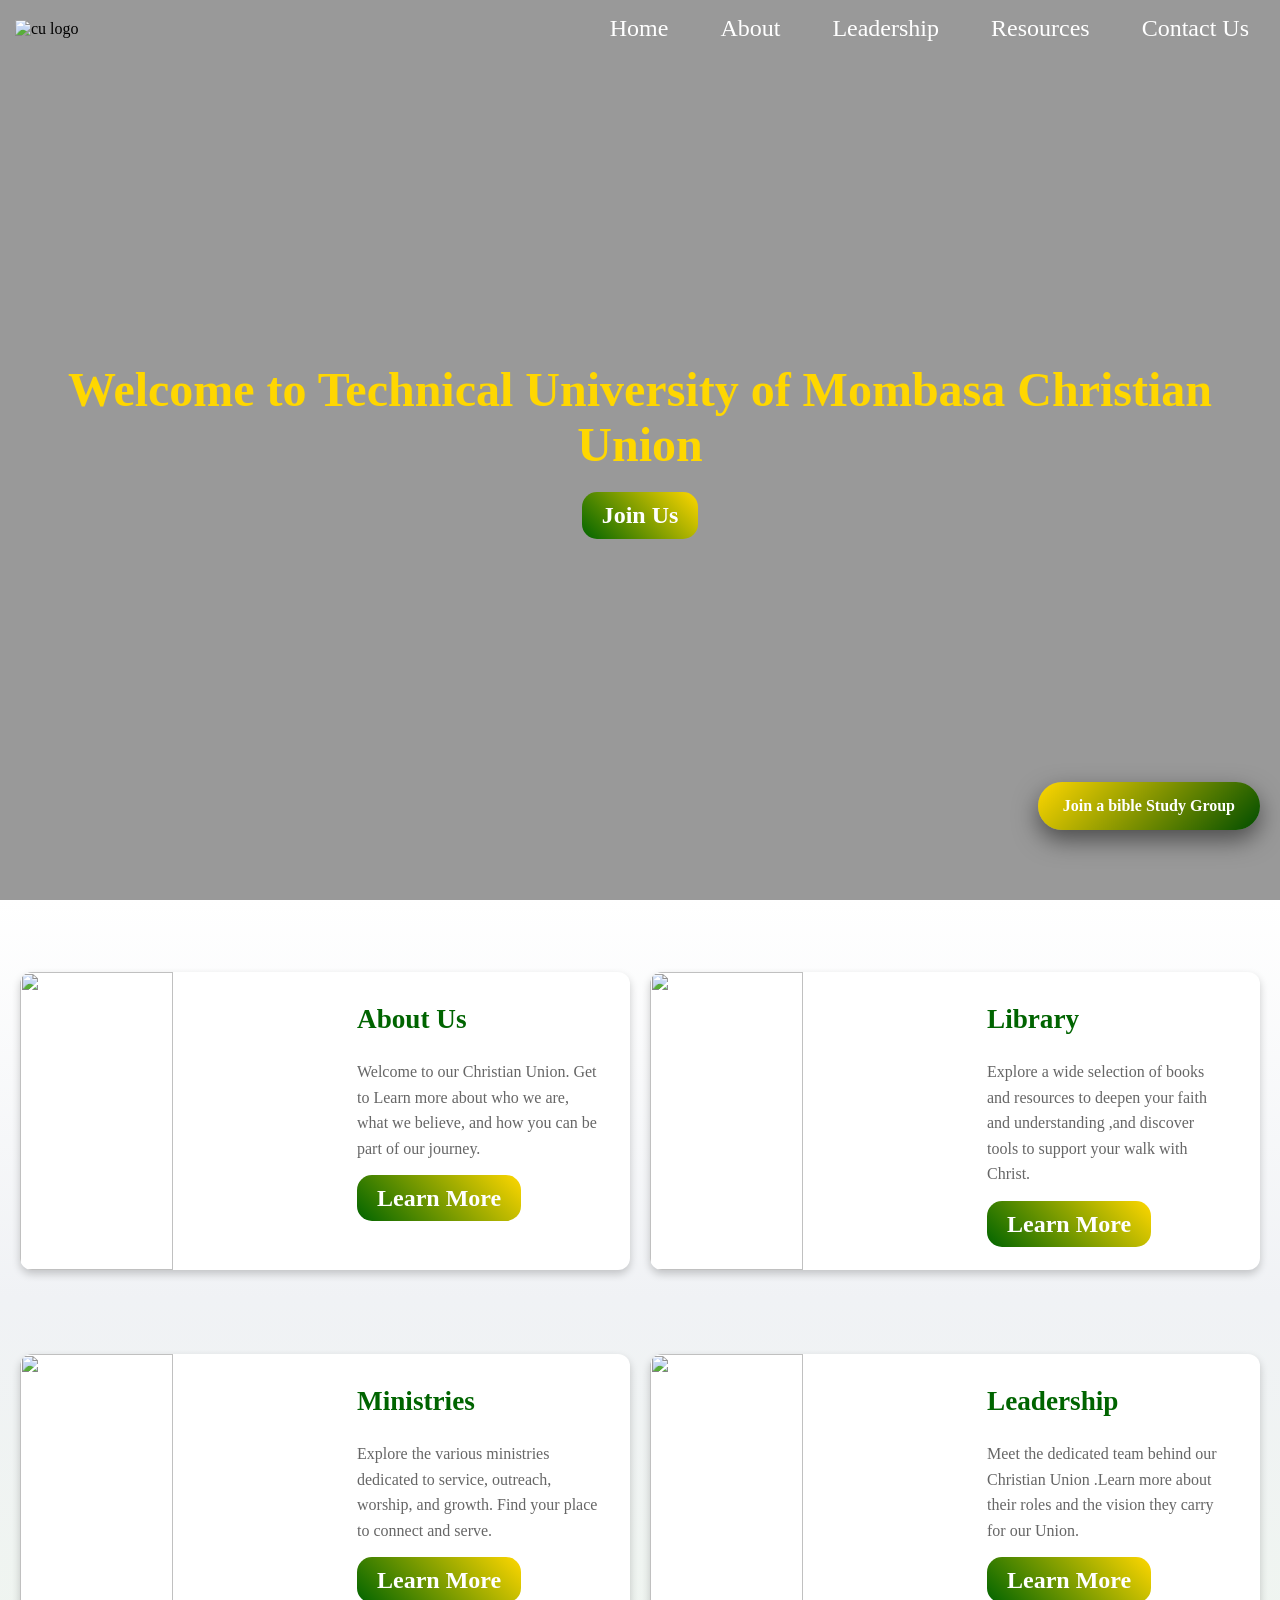
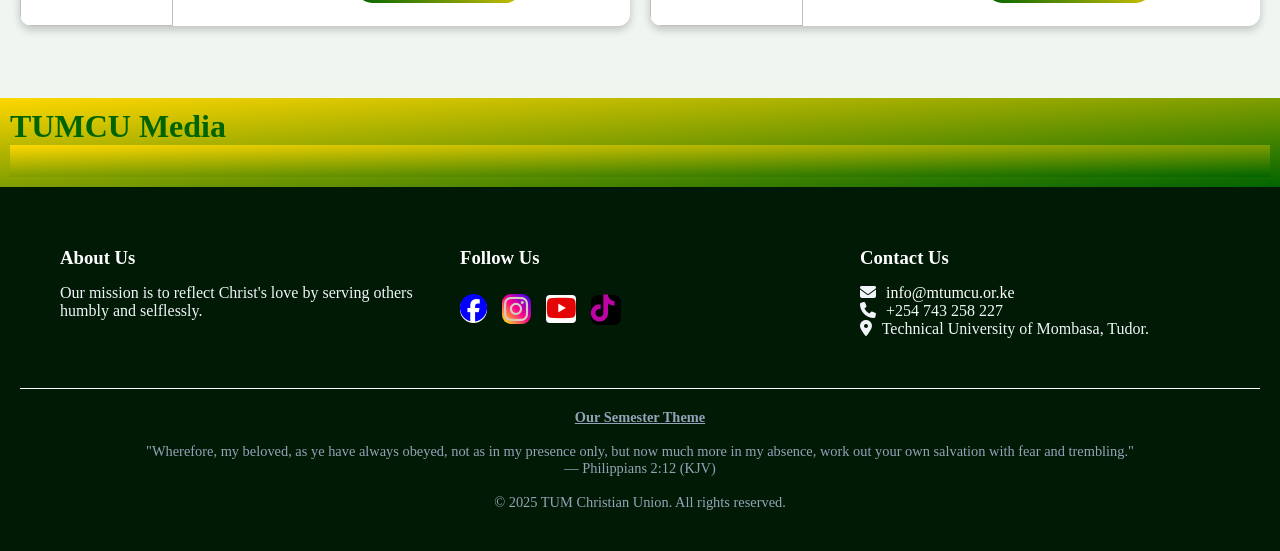
==== commit de584599: "Remove unused images and update image references in HTML files" ====
--- a/index.html
+++ b/index.html
@@ -25,7 +25,6 @@
 
     <!-- styles -->
     <link rel="stylesheet" href="styles/home.css" />
-    <!-- <link rel="stylesheet" href="styles/side-bar.css"> -->
     <link rel="stylesheet" href="styles/header-small.css" />
     <link rel="stylesheet" href="styles/header-learge.css" />
     <link rel="stylesheet" href="styles/footer.css" />
@@ -116,7 +115,7 @@
     <section class="second-section">
       <!-- About card -->
       <article class="section-card">
-        <img src="img/about-.JPG" alt="" />
+        <img src="https://i.ibb.co/cSVy4GGj/about.jpg" alt="" />
         <div class="text">
           <h2>About Us</h2>
           <p>
@@ -132,7 +131,7 @@
 
       <!-- Library card  -->
       <article class="section-card">
-        <img src="img/librarybooks1.jpg" alt="" />
+        <img src="https://i.ibb.co/XrZwZ2Gy/librarybooks1.jpg" alt="" />
         <div class="text">
           <h2>Library</h2>
           <p>
@@ -149,7 +148,7 @@
 
       <!-- Ministries Card  -->
       <article class="section-card">
-        <img src="img/ministry.jpg" alt="" />
+        <img src="https://i.ibb.co/Qj98Bd8B/ministry.jpg" alt="" />
         <div class="text">
           <h2>Ministries</h2>
           <p>
@@ -165,7 +164,7 @@
 
       <!-- Leadership Card -->
       <article class="section-card">
-        <img src="img/leaders pic.jpg" alt="" />
+        <img src="https://i.ibb.co/35BqWrFn/leaderspic.jpg" alt="" />
         <div class="text">
           <h2>Leadership</h2>
           <p>
@@ -173,7 +172,9 @@
             their roles and the vision they carry for our Union.
           </p>
 
-          <a class="cta-button card-cta" href="#">Learn More</a>
+          <a class="cta-button card-cta" href="pages/executive.html"
+            >Learn More</a
+          >
         </div>
       </article>
     </section>
@@ -194,10 +195,10 @@
 
     <script>
       const images = [
-        "img/prayer-bg .jpg",
-        "img/people-bg.jpg",
-        "img/backgroud.jpg",
-        "img/background-second-section.jpg",
+        "https://i.ibb.co/dJHj5HhP/prayer-bg.jpg",
+        "https://i.ibb.co/jvW48NsV/people-bg.jpg",
+        "https://i.ibb.co/tp5N48XY/backgroud.jpg",
+        "https://i.ibb.co/MyN4P6B6/bg-casting-home.jpg",
       ];
 
       let index = 0;
